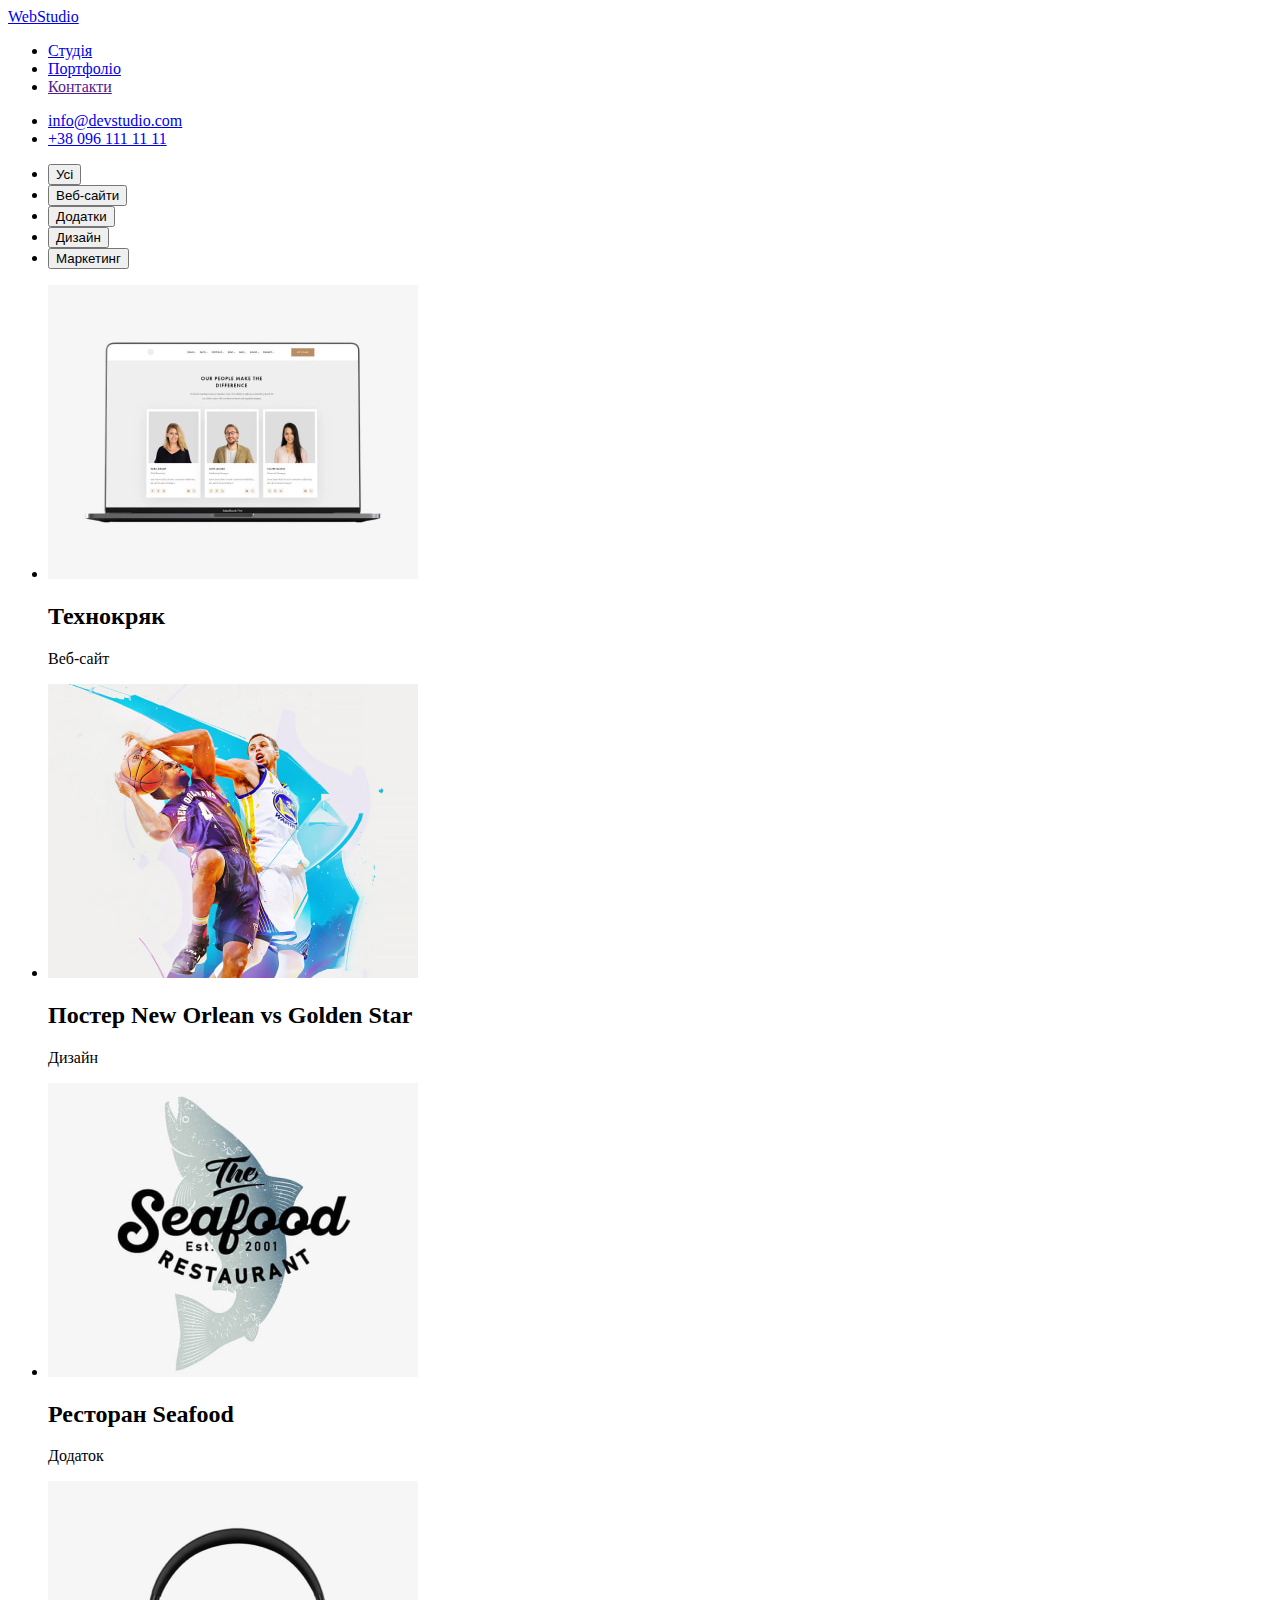
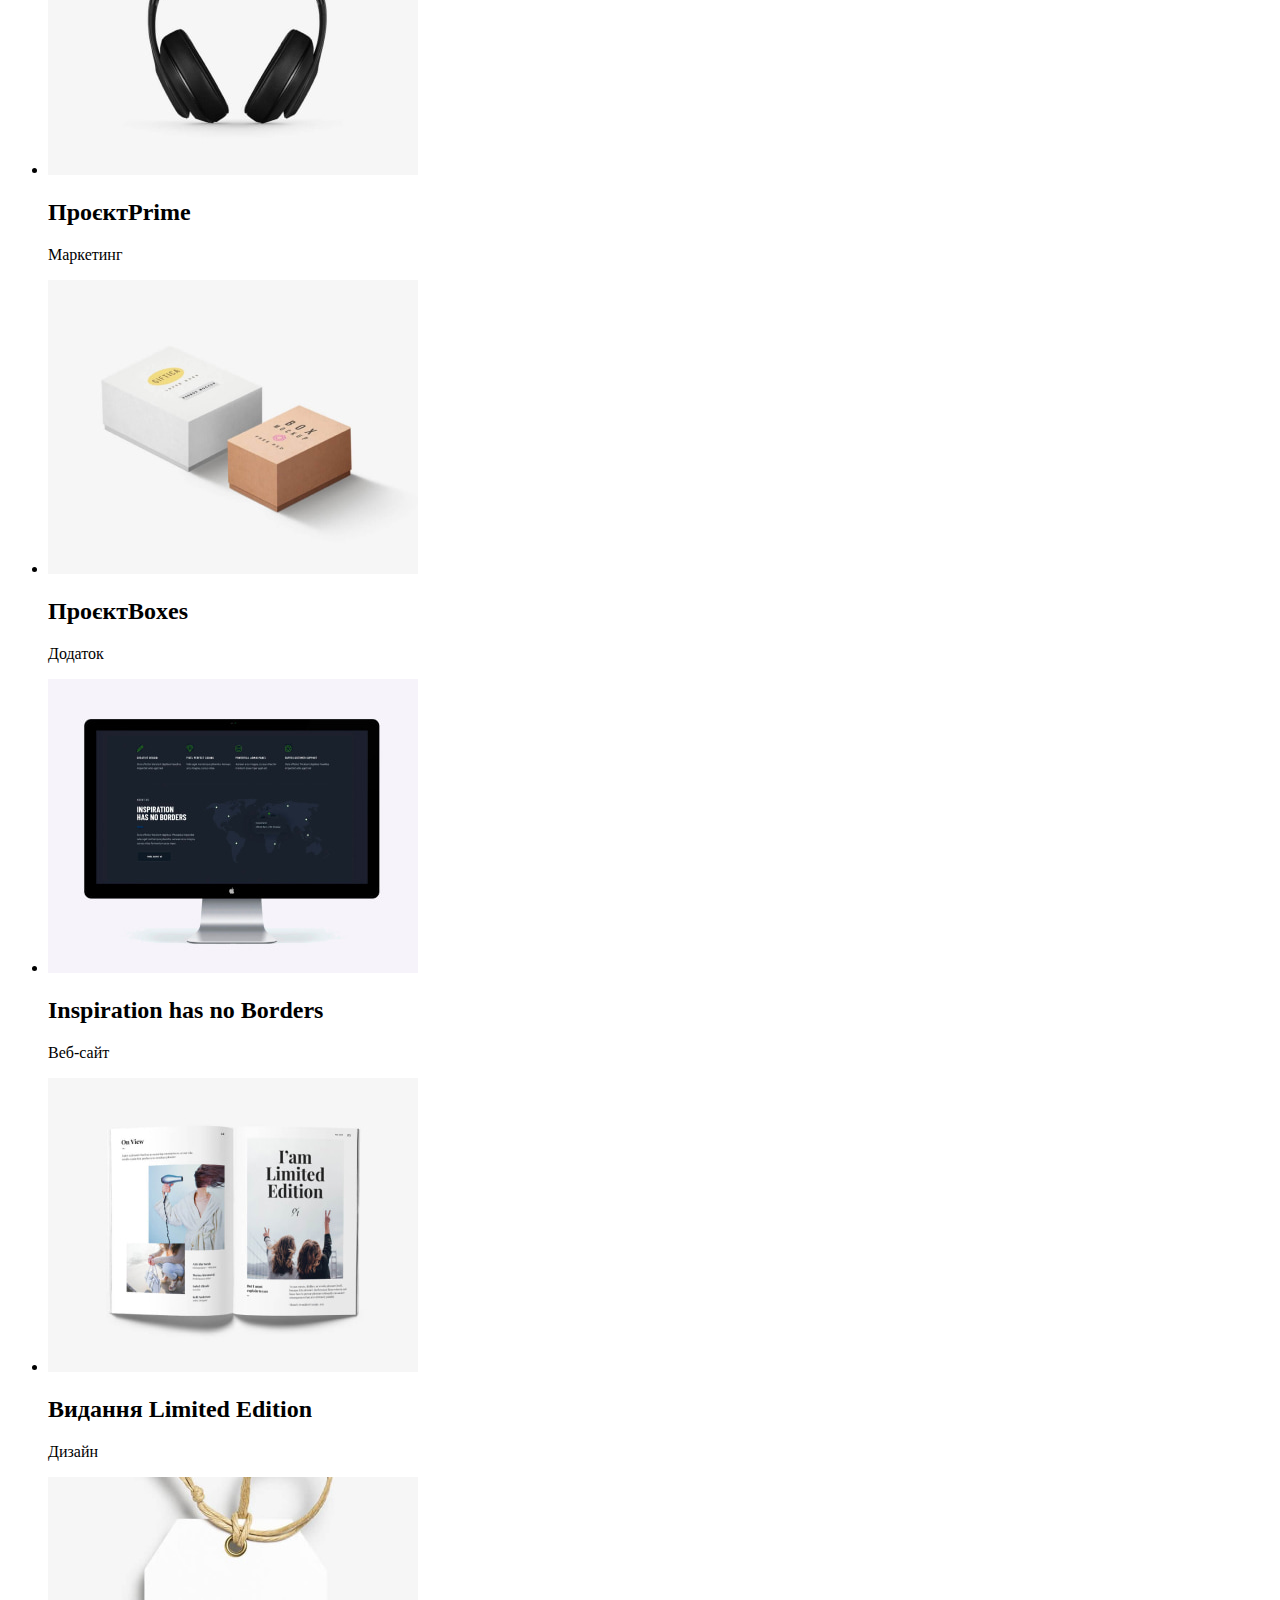
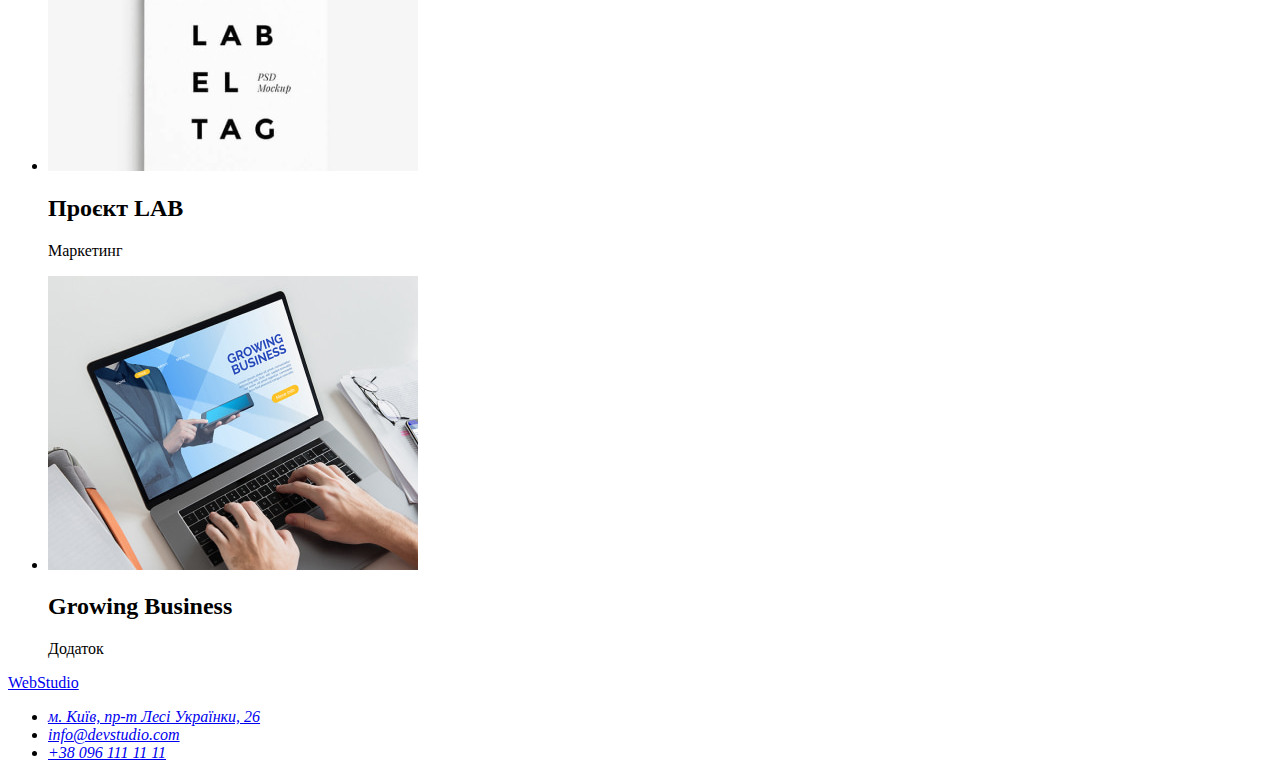
==== portfolio.html @ 3fd498df "portfolio page and css file created" ====
<!DOCTYPE html>
<html lang="uk">
<head>
    <meta charset="UTF-8">
    <meta http-equiv="X-UA-Compatible" content="IE=edge">
    <meta name="viewport" content="width=device-width, initial-scale=1.0">
    <title>Portfolio</title>
    <link rel="stylesheet" href="./css/styles.css">
</head>
<body>
    <!--Шапка сайту-->
    <header>
        <nav>
    <a lang="en" href="./index.html">
    WebStudio 
    </a>
    <ul>
        <li><a href="./index.html">Студія</a></li>
        <li><a href="./portfolio.html">Портфоліо</a></li>
        <li><a href="">Контакти</a></li>
    </ul>
    </nav>
    <ul>
        <li><a href="mailto:info@devstudio.com">info@devstudio.com</a></li>
        <li><a href="tel:+380961111111">+38 096 111 11 11</a></li>
    </ul>
    </header>
    <main>
        <section>
            <h1 class="visually-hidden">Наші проєкти</h1>
        <ul>
            <li>
                <button type="button">Усі</button>
            </li>
            <li>
                <button type="button">Веб-сайти</button>
            </li>
            <li>
                <button type="button">Додатки</button>
            </li>
            <li>
                <button type="button">Дизайн</button>
            </li>
            <li>
                <button type="button">Маркетинг</button>
            </li>
        </ul>
        <ul>
            <li>
                <img src="./images/portfolio/img1.jpg" alt="проєкт веб-сайту" 
                width="370" height="294">
                <h2>Технокряк</h2>
                <p>Веб-сайт</p>
            </li>
            <li>
                <img src="./images/portfolio/img2.jpg" alt="проєкт постера" 
                width="370" height="294">
                <h2>Постер <span lang="en">New Orlean vs Golden Star</span></h2>
                <p>Дизайн</p>
            </li>
            <li>
                <img src="./images/portfolio/img3.jpg" alt="проєкт додатку для ресторану" 
                width="370" height="294">
                <h2>Ресторан <span lang="en">Seafood</span></h2>
                <p>Додаток</p>
            </li>
            <li>
                <img src="./images/portfolio/img4.jpg" alt="маркетинговий проєкт" 
                width="370" height="294">
                <h2>Проєкт<span lang="en">Prime</span></h2>
                <p>Маркетинг</p>
            </li>
            <li>
                <img src="./images/portfolio/img5.jpg" alt="проєкт додатку" 
                width="370" height="294">
                <h2>Проєкт<span lang="en">Boxes</span></h2>
                <p>Додаток</p>
            </li>
            <li>
                <img src="./images/portfolio/img6.jpg" alt="проєкт веб-сайту" 
                width="370" height="294">
                <h2><span lang="en">Inspiration has no Borders</span></h2>
                <p>Веб-сайт</p>
            </li>
            <li>
                <img src="./images/portfolio/img7.jpg" alt="проєкт для видання" 
                width="370" height="294">
                <h2>Видання <span lang="en">Limited Edition</span></h2>
                <p>Дизайн</p>
            </li>
            <li>
                <img src="./images/portfolio/img8.jpg" alt="маркетинговий проєкт" 
                width="370" height="294">
                <h2>Проєкт <span lang="en">LAB</span></h2>
                <p>Маркетинг</p>
            </li>
            <li>
                <img src="./images/portfolio/img9.jpg" alt="проєкт бізнес-додатка" 
                width="370" height="294">
                <h2><span lang="en">Growing Business</span></h2>
                <p>Додаток</p>
            </li>
        </ul>
        </section>
    </main>

    <!--підвал-->
<footer>
    <a lang="en" href="./index.html">
        WebStudio 
        </a>
    <address>
        <ul>
            <li>
        <a href="https://goo.gl/maps/CPtrU1FHBa2aNyZL9" target="_blank" rel="noopener noreferrer">м. Київ, пр-т Лесі Українки, 26
            </a>
        </li>
        <li><a href="mailto:info@devstudio.com">info@devstudio.com</a></li>
        <li><a href="tel:+380961111111">+38 096 111 11 11</a></li>
        </ul>
    </address>
</footer>
</body>
</html>
---- css/styles.css ----
:root{
    --primary-text-color: #212121;
    --text-color: #757575;
    --accent-color: #2196F3;
    --white-color: #ffffff;
}


.visually-hidden {
  position: absolute;
  white-space: nowrap;
  width: 1px;
  height: 1px;
  overflow: hidden;
  border: 0;
  padding: 0;
  clip: rect(0 0 0 0);
  clip-path: inset(50%);
  margin: -1px;
}
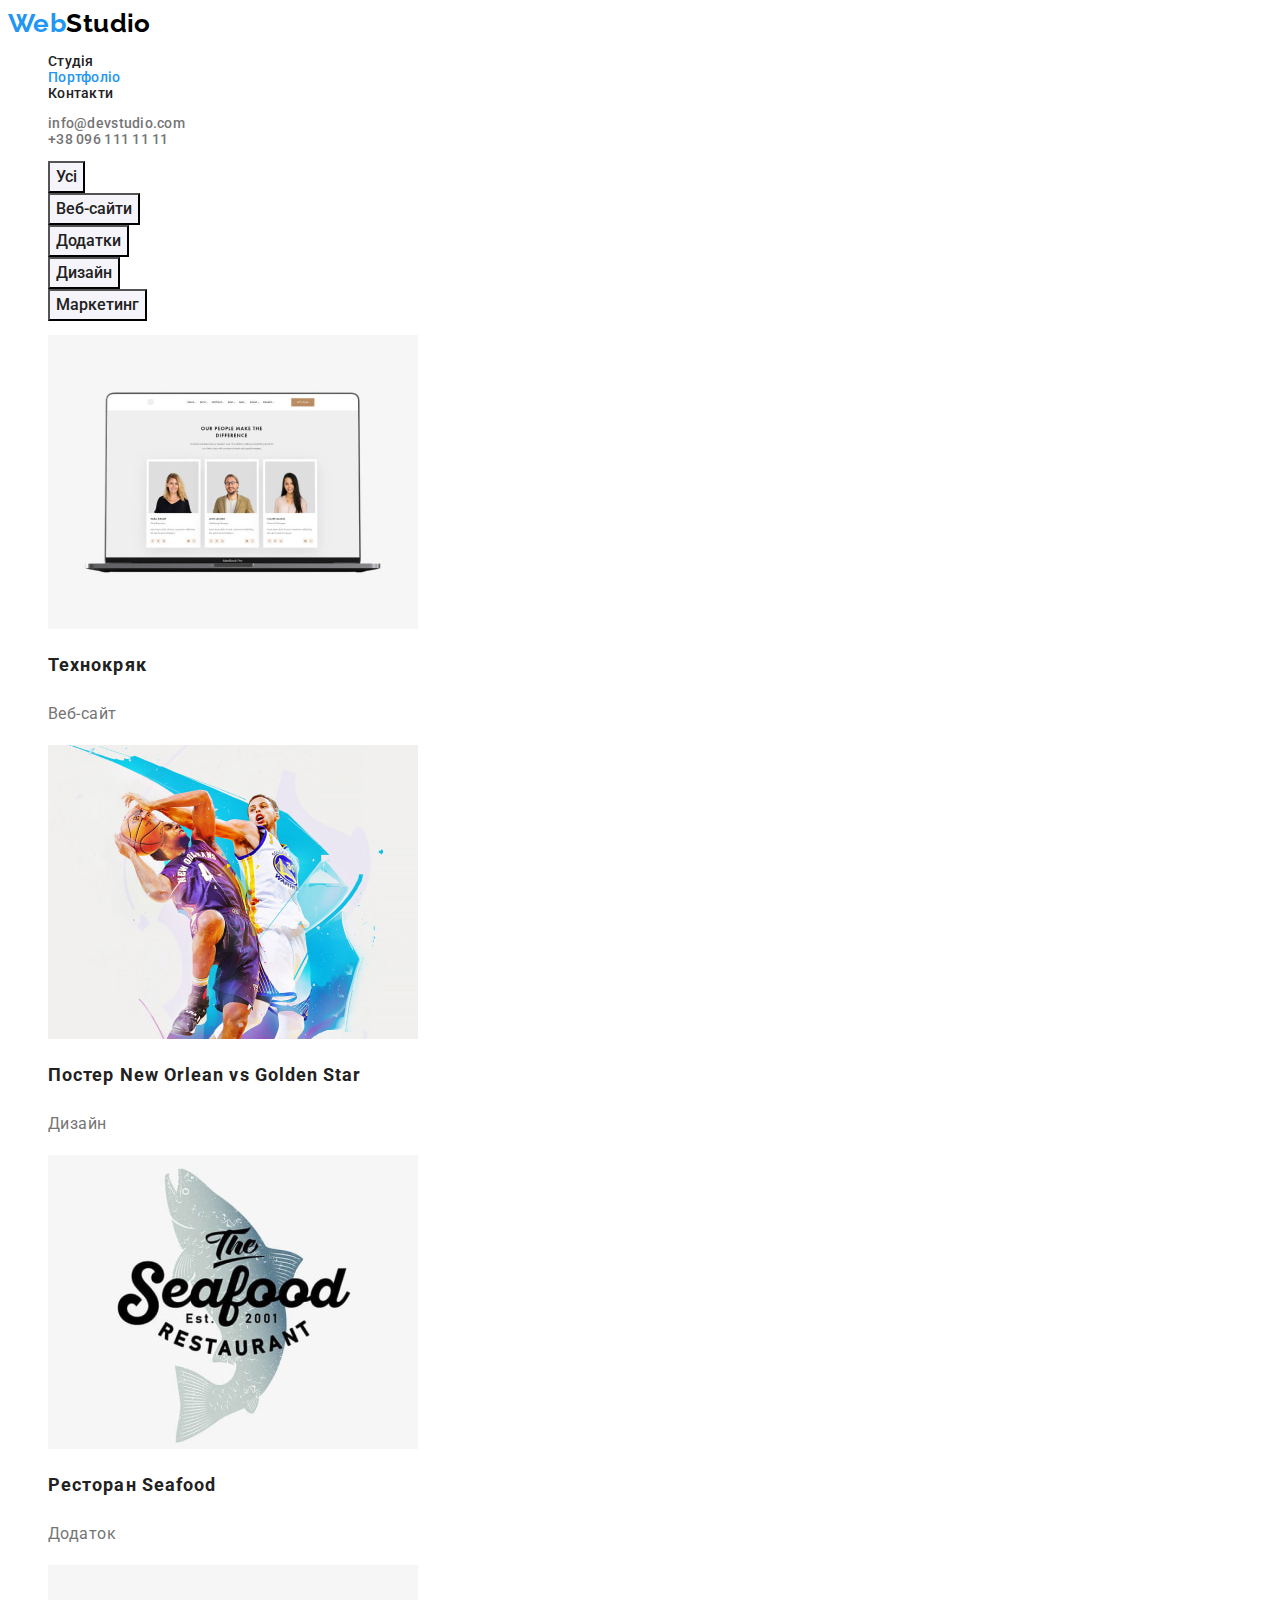
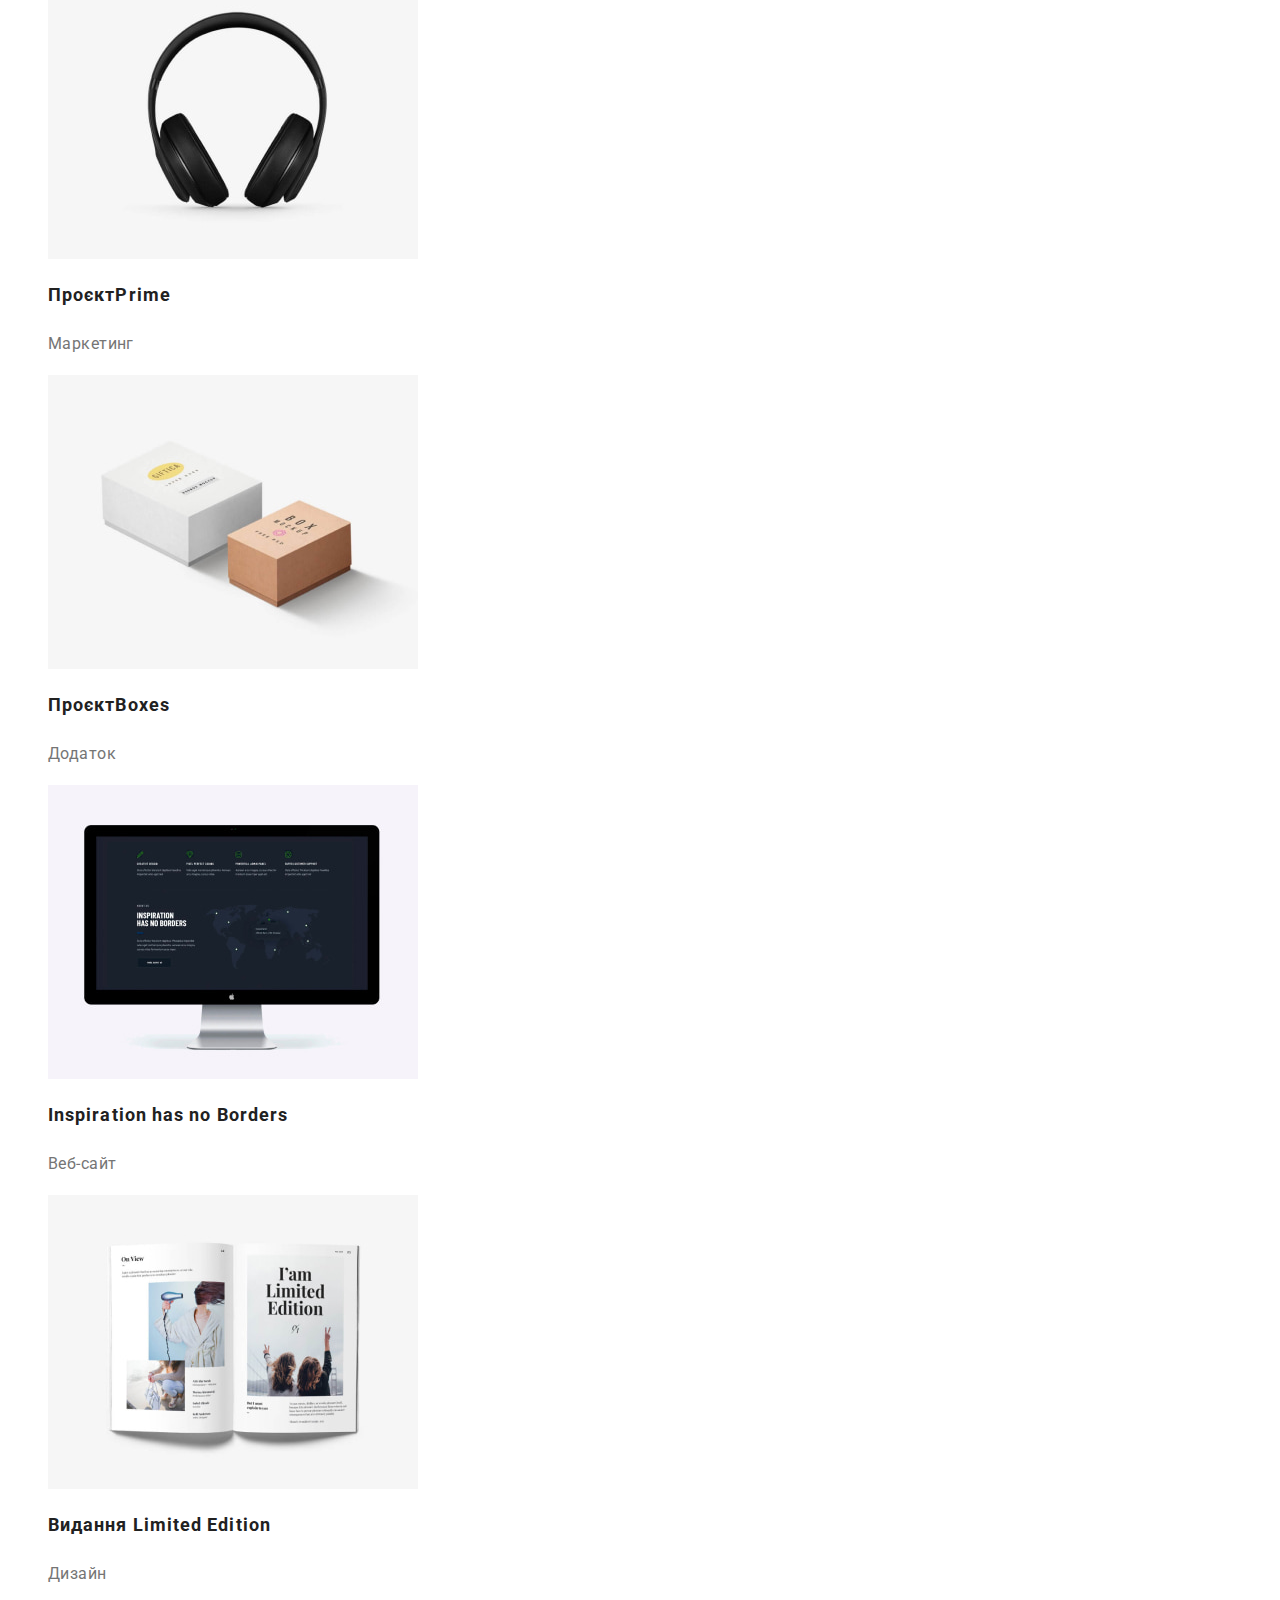
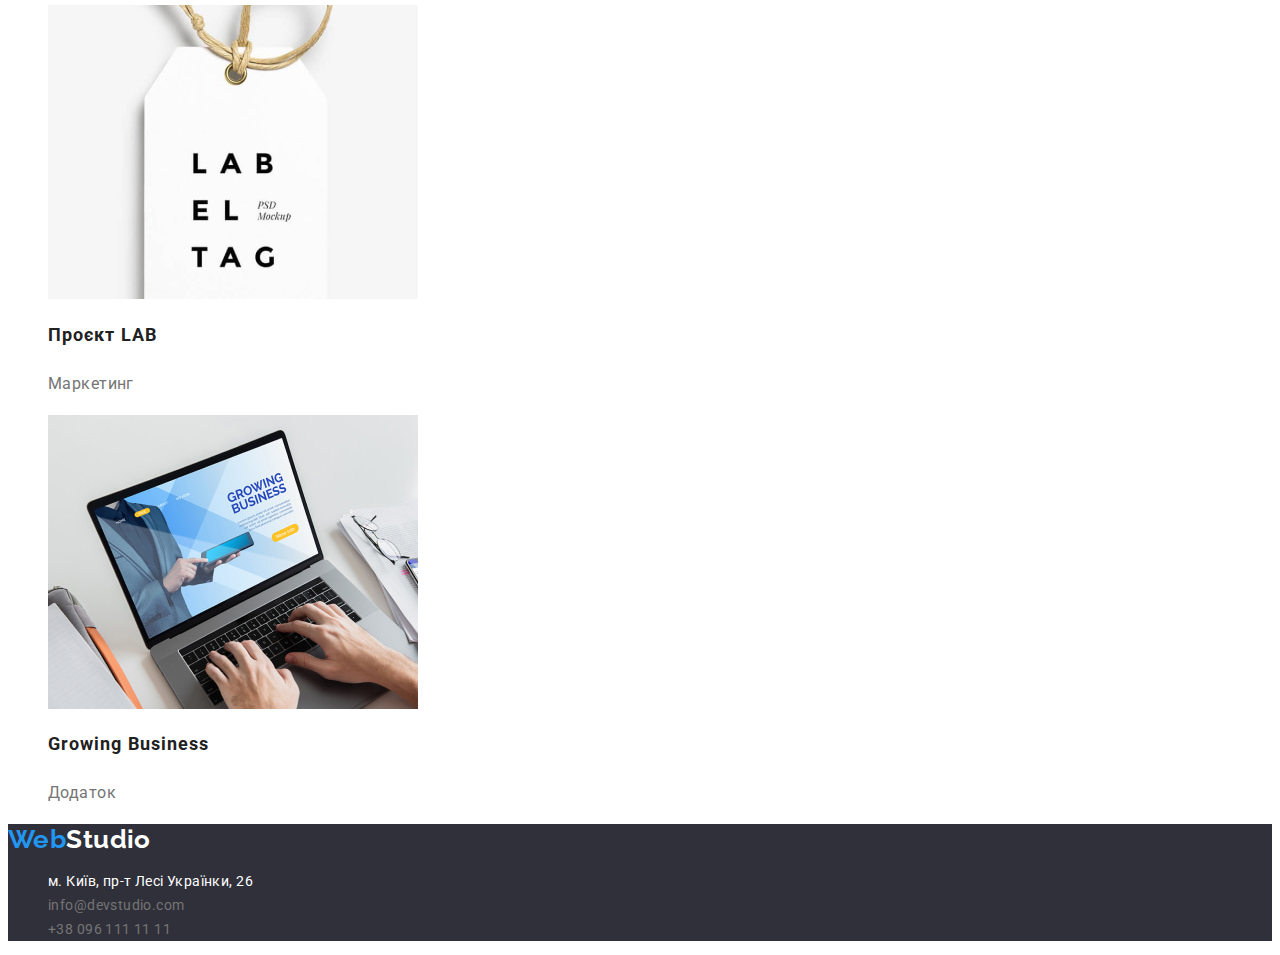
==== commit b17836f8: "basic css commit" ====
--- a/portfolio.html
+++ b/portfolio.html
@@ -5,118 +5,128 @@
     <meta http-equiv="X-UA-Compatible" content="IE=edge">
     <meta name="viewport" content="width=device-width, initial-scale=1.0">
     <title>Portfolio</title>
+    <link rel="preconnect" href="https://fonts.googleapis.com">
+<link rel="preconnect" href="https://fonts.gstatic.com" crossorigin>
+<link href="https://fonts.googleapis.com/css2?family=Raleway:wght@700&family=Roboto:wght@400;500;700;900&display=swap" rel="stylesheet">
     <link rel="stylesheet" href="./css/styles.css">
 </head>
-<body>
+<body class="page">
     <!--Шапка сайту-->
-    <header>
-        <nav>
-    <a lang="en" href="./index.html">
-    WebStudio 
+    <header class="header">
+        <nav class="main-nav">
+    <a class="logo-link" lang="en" href="./index.html">
+    <span class="logo" lang="en">Web</span><span lang="en">Studio</span>  
     </a>
-    <ul>
-        <li><a href="./index.html">Студія</a></li>
-        <li><a href="./portfolio.html">Портфоліо</a></li>
-        <li><a href="">Контакти</a></li>
+    <ul class="nav-list">
+        <li class="list-item">
+            <a class="link" href="./index.html">Студія</a></li>
+        <li class="list-item">
+            <a class="link active" href="./portfolio.html">Портфоліо</a></li>
+        <li class="list-item">
+            <a class="link" href="">Контакти</a></li>
     </ul>
     </nav>
-    <ul>
-        <li><a href="mailto:info@devstudio.com">info@devstudio.com</a></li>
-        <li><a href="tel:+380961111111">+38 096 111 11 11</a></li>
+    <ul class="list">
+        <li class="contact-item">
+            <a class="mail link" href="mailto:info@devstudio.com">info@devstudio.com</a></li>
+        <li class="contact-item">
+            <a class="phone link" href="tel:+380961111111">+38 096 111 11 11</a></li>
     </ul>
     </header>
     <main>
         <section>
             <h1 class="visually-hidden">Наші проєкти</h1>
-        <ul>
+        <ul class="list">
             <li>
-                <button type="button">Усі</button>
+                <button class="btn" type="button">Усі</button>
             </li>
             <li>
-                <button type="button">Веб-сайти</button>
+                <button class="btn" type="button">Веб-сайти</button>
             </li>
             <li>
-                <button type="button">Додатки</button>
+                <button class="btn" type="button">Додатки</button>
             </li>
             <li>
-                <button type="button">Дизайн</button>
+                <button class="btn" type="button">Дизайн</button>
             </li>
             <li>
-                <button type="button">Маркетинг</button>
+                <button class="btn" type="button">Маркетинг</button>
             </li>
         </ul>
-        <ul>
-            <li>
+        <ul class="list">
+            <li class="portfolio">
                 <img src="./images/portfolio/img1.jpg" alt="проєкт веб-сайту" 
                 width="370" height="294">
-                <h2>Технокряк</h2>
-                <p>Веб-сайт</p>
+                <h2 class="port-item">Технокряк</h2>
+                <p class="port-name">Веб-сайт</p>
             </li>
             <li>
                 <img src="./images/portfolio/img2.jpg" alt="проєкт постера" 
                 width="370" height="294">
-                <h2>Постер <span lang="en">New Orlean vs Golden Star</span></h2>
-                <p>Дизайн</p>
+                <h2 class="port-item">Постер <span lang="en">New Orlean vs Golden Star</span></h2>
+                <p class="port-name">Дизайн</p>
             </li>
             <li>
                 <img src="./images/portfolio/img3.jpg" alt="проєкт додатку для ресторану" 
                 width="370" height="294">
-                <h2>Ресторан <span lang="en">Seafood</span></h2>
-                <p>Додаток</p>
+                <h2 class="port-item">Ресторан <span lang="en">Seafood</span></h2>
+                <p class="port-name">Додаток</p>
             </li>
             <li>
                 <img src="./images/portfolio/img4.jpg" alt="маркетинговий проєкт" 
                 width="370" height="294">
-                <h2>Проєкт<span lang="en">Prime</span></h2>
-                <p>Маркетинг</p>
+                <h2 class="port-item">Проєкт<span lang="en">Prime</span></h2>
+                <p class="port-name">Маркетинг</p>
             </li>
             <li>
                 <img src="./images/portfolio/img5.jpg" alt="проєкт додатку" 
                 width="370" height="294">
-                <h2>Проєкт<span lang="en">Boxes</span></h2>
-                <p>Додаток</p>
+                <h2 class="port-item">Проєкт<span lang="en">Boxes</span></h2>
+                <p class="port-name">Додаток</p>
             </li>
             <li>
                 <img src="./images/portfolio/img6.jpg" alt="проєкт веб-сайту" 
                 width="370" height="294">
-                <h2><span lang="en">Inspiration has no Borders</span></h2>
-                <p>Веб-сайт</p>
+                <h2 class="port-item"><span lang="en">Inspiration has no Borders</span></h2>
+                <p class="port-name">Веб-сайт</p>
             </li>
             <li>
                 <img src="./images/portfolio/img7.jpg" alt="проєкт для видання" 
                 width="370" height="294">
-                <h2>Видання <span lang="en">Limited Edition</span></h2>
-                <p>Дизайн</p>
+                <h2 class="port-item">Видання <span lang="en">Limited Edition</span></h2>
+                <p class="port-name">Дизайн</p>
             </li>
             <li>
                 <img src="./images/portfolio/img8.jpg" alt="маркетинговий проєкт" 
                 width="370" height="294">
-                <h2>Проєкт <span lang="en">LAB</span></h2>
-                <p>Маркетинг</p>
+                <h2 class="port-item">Проєкт <span lang="en">LAB</span></h2>
+                <p class="port-name">Маркетинг</p>
             </li>
             <li>
                 <img src="./images/portfolio/img9.jpg" alt="проєкт бізнес-додатка" 
                 width="370" height="294">
-                <h2><span lang="en">Growing Business</span></h2>
-                <p>Додаток</p>
+                <h2 class="port-item"><span lang="en">Growing Business</span></h2>
+                <p class="port-name">Додаток</p>
             </li>
         </ul>
         </section>
     </main>
 
     <!--підвал-->
-<footer>
-    <a lang="en" href="./index.html">
-        WebStudio 
+<footer class="footer">
+    <a class="logo-link" lang="en" href="./index.html">
+        <span class="logo" lang="en">Web</span><span class="logo-item" lang="en">Studio</span>  
         </a>
-    <address>
-        <ul>
-            <li>
-        <a href="https://goo.gl/maps/CPtrU1FHBa2aNyZL9" target="_blank" rel="noopener noreferrer">м. Київ, пр-т Лесі Українки, 26
+    <address class="adress">
+        <ul class="list">
+            <li class="list-item">
+        <a class="adress-link" href="https://goo.gl/maps/CPtrU1FHBa2aNyZL9" target="_blank" rel="noopener noreferrer">м. Київ, пр-т Лесі Українки, 26
             </a>
         </li>
-        <li><a href="mailto:info@devstudio.com">info@devstudio.com</a></li>
-        <li><a href="tel:+380961111111">+38 096 111 11 11</a></li>
+        <li class="list-item">
+            <a class="footer-link" href="mailto:info@devstudio.com">info@devstudio.com</a></li>
+        <li>
+            <a class="footer-link" href="tel:+380961111111">+38 096 111 11 11</a></li>
         </ul>
     </address>
 </footer>
--- a/css/styles.css
+++ b/css/styles.css
@@ -1,11 +1,118 @@
 :root{
+    --main-font: Roboto, sans-serif;
+    --secondary-font: Raleway, sans-serif;
+
     --primary-text-color: #212121;
     --text-color: #757575;
     --accent-color: #2196F3;
     --white-color: #ffffff;
-}
-
-
+    --btn-color: #F5F4FA;
+
+
+    --bg-elements: #2F303A;
+}
+
+
+/*page styles*/
+
+body{
+  color: var(--primary-text-color);
+  font-size: 14px;
+  line-height: calc(16 / 14);
+  letter-spacing: 0.03em;
+  font-family: var(--main-font);
+}
+
+
+/*logo*/
+.logo-link{
+  text-decoration: none;
+  color: #000000;
+  font-family: var(--secondary-font);
+  font-size: 26px;
+  line-height: calc(31 / 26);
+  font-weight: 700;
+  
+}
+
+.logo{
+  color: var(--accent-color);
+  
+}
+
+ 
+/*navigation*/
+
+.nav-list{
+  font-family: var(--main-font);
+  letter-spacing: 0.02em;
+  list-style: none;
+}
+
+
+.link{
+  text-decoration: none;
+  color: currentColor;
+  font-weight: 500;
+  letter-spacing: 0.02em;
+}
+
+.link:hover,
+.link:focus{
+  color: var(--accent-color);
+}
+
+.link.active{
+  color: var(--accent-color);
+}
+
+.list{
+  list-style: none;
+}
+
+.mail,
+.phone{
+  color: var(--text-color);
+  
+}
+
+/*hero secion */
+
+.section{
+  background-color: var(--bg-elements);
+}
+
+.hero-title{
+  color: var(--white-color);
+  
+  font-weight: 900;
+  font-size: 44px;
+  line-height: calc(60 / 44);
+  text-align: center;
+  letter-spacing: 0.06em;
+  text-transform: uppercase;
+
+}
+
+.hero-btn{
+  color: var(--white-color);
+  background-color: var(--accent-color);
+  font-family: inherit;
+
+  font-weight: 700;
+  font-size: 16px;
+  line-height: calc(30 / 16);
+  letter-spacing: 0.06em;
+
+cursor: pointer;
+}
+
+.btn:hover,
+.btn:focus{
+  background-color: var(--accent-color);
+}
+
+/*section 2*/
 .visually-hidden {
   position: absolute;
   white-space: nowrap;
@@ -17,4 +124,100 @@
   clip: rect(0 0 0 0);
   clip-path: inset(50%);
   margin: -1px;
+}
+
+/*section 3*/
+.section-title{
+  font-weight: 700;
+  font-size: 36px;
+  line-height: calc(42 / 36);
+  text-align: center;
+  
+}
+
+.features-header {
+  font-weight: 700;
+  text-transform: uppercase;
+}
+.features-txt {
+  color: var(--text-color);
+  font-weight: 400;
+  line-height: calc(24 / 14);
+  
+}
+
+/*section 4*/
+
+.team-mate{
+  font-weight: 500;
+font-size: 16px;
+line-height: calc(19 / 16);
+text-align: center;
+
+}
+.position{
+  color: var(--text-color);
+font-weight: 400;
+font-size: 16px;
+line-height: calc(19 / 16);
+text-align: center;
+}
+
+
+/*portfolio page*/
+
+.btn{
+  color: var(--primary-text-color);
+  background-color: var(--btn-color);
+
+  font-family: var(--main-font);
+  font-weight: 500;
+  font-size: 16px;
+  line-height: calc(26 / 16);
+  
+
+  cursor: pointer;
+}
+
+.port-item{
+  font-weight: 700;
+font-size: 18px;
+line-height: calc(36 / 18);
+letter-spacing: 0.06em;
+}
+
+.port-name{
+  color: var(--text-color);
+  font-weight: 400;
+font-size: 16px;
+line-height: calc(30 / 16);
+}
+
+/*footer*/
+
+.footer{
+  background-color: var(--bg-elements);
+
+}
+
+.logo-item{
+  color: var(--white-color);
+}
+
+.adress{
+  font-style: normal;
+}
+
+
+.adress-link,
+.footer-link{
+  color: var(--white-color);
+
+  text-decoration: none;
+  line-height: calc(24 / 14);
+  
+}
+
+.footer-link{
+  color: var(--text-color);
 }